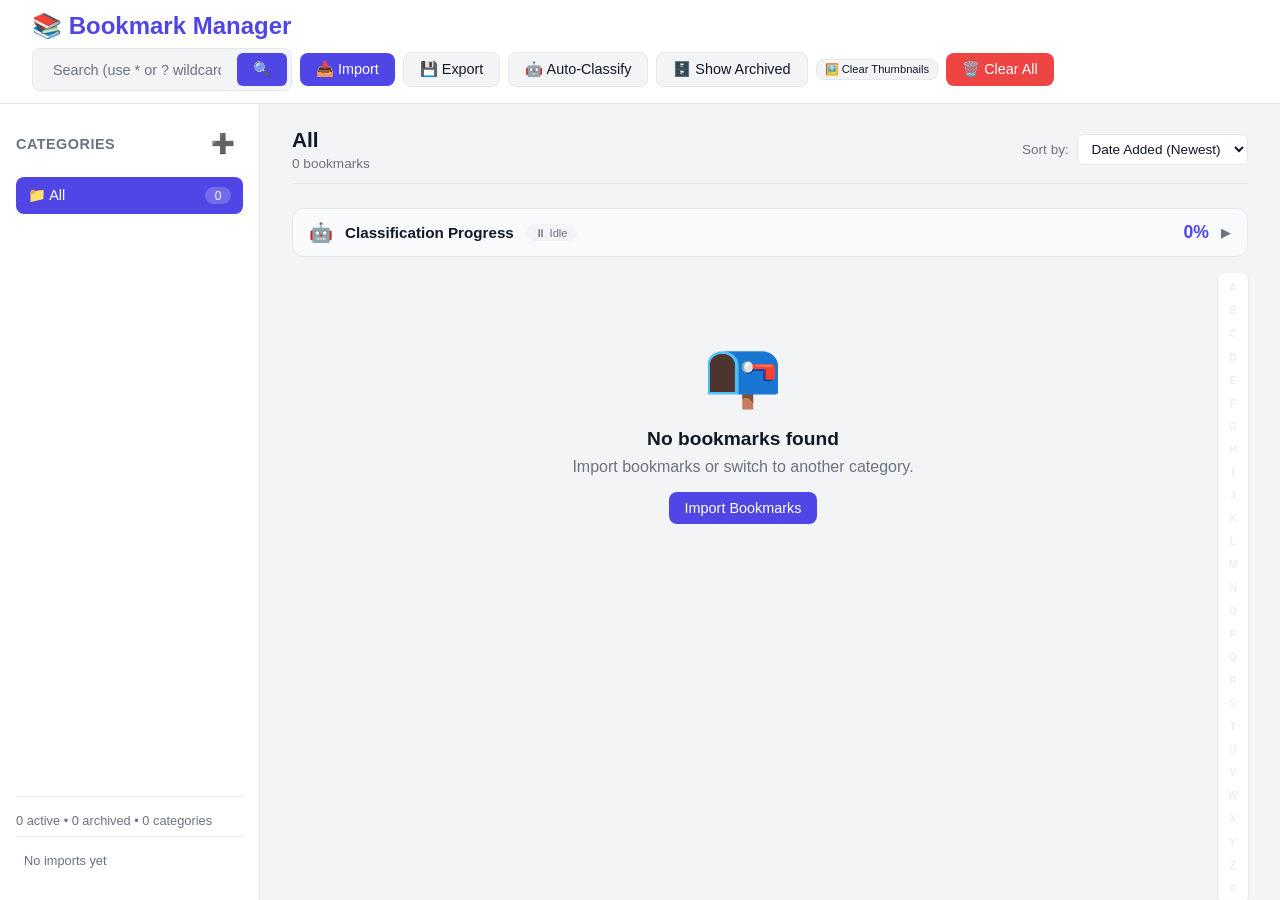
==== index.html @ 61128fd0 "Initialcommit: Easy Bookmark Manager with AI categorization" ====
<!DOCTYPE html>
<html lang="en">
<head>
    <meta charset="UTF-8">
    <meta name="viewport" content="width=device-width, initial-scale=1.0">
    <title>Bookmark Manager</title>
    <link rel="stylesheet" href="css/style.css">
</head>
<body>
    <div class="app-container">
        <!-- Header -->
        <header class="header">
            <div class="header-left">
                <h1>📚 Bookmark Manager</h1>
            </div>
            <div class="header-right">
                <div class="search-container">
                    <input type="text" id="searchInput" placeholder="Search (use * or ? wildcards)...">
                    <button id="searchBtn">🔍</button>
                </div>
                <button id="importBtn" class="btn btn-primary">📥 Import</button>
                <button id="exportBtn" class="btn btn-secondary">💾 Export</button>
                <button id="classifyBtn" class="btn btn-secondary">🤖 Auto-Classify</button>
                <button id="showArchivedBtn" class="btn btn-secondary">🗄️ Show Archived</button>
                <button id="clearThumbnailCacheBtn" class="btn btn-secondary" style="font-size:0.7rem; padding:0.2rem 0.5rem;">🖼️ Clear Thumbnails</button>
                <button id="clearAllBtn" class="btn btn-danger">🗑️ Clear All</button>
            </div>
        </header>

        <!-- Main Layout -->
        <div class="main-layout">
            <!-- Left Sidebar - Categories -->
            <aside class="sidebar">
                <div class="categories-header">
                    <h2>Categories</h2>
                    <button id="addCategoryBtn" class="btn-icon">➕</button>
                </div>
                <ul class="categories-list" id="categoriesList">
                    <!-- Categories rendered by JS -->
                </ul>
                <div class="sidebar-footer">
                    <div class="stats" id="stats"></div>
                    <div id="importHistory"></div>
                </div>
            </aside>

            <!-- Right Content - Bookmark Grid -->
            <main class="content">
                <div class="content-header">
                    <div class="left">
                        <h2 id="currentCategoryTitle">All Bookmarks</h2>
                        <span id="bookmarkCount">0 bookmarks</span>
                    </div>
                    <div class="right">
                        <label style="font-size: 0.85rem; color: var(--text-secondary);">Sort by:</label>
                        <select id="sortSelect">
                            <option value="date-desc">Date Added (Newest)</option>
                            <option value="date-asc">Date Added (Oldest)</option>
                            <option value="title">Title</option>
                            <option value="url">URL</option>
                            <option value="category">Category</option>
                        </select>
                    </div>
                </div>

                <!-- Classification Progress Section -->
                <div class="progress-section">
                    <div class="progress-header" id="progressToggle">
                        <div class="left">
                            <span class="icon">🤖</span>
                            <span class="title">Classification Progress</span>
                            <span class="status-badge idle" id="progressStatusBadge">⏸ Idle</span>
                        </div>
                        <div class="right">
                            <span class="percentage" id="progressPercentage">0%</span>
                            <span class="toggle-icon" id="progressToggleIcon">▶</span>
                        </div>
                    </div>
                    <div class="progress-body" id="progressBody">
                        <div class="progress-bar-container">
                            <div class="progress-bar" id="progressBar"></div>
                        </div>
                        <div class="progress-details">
                            <div class="counts">
                                <span>📚 Total: <span class="number" id="progressTotal">0</span></span>
                                <span>✅ Classified: <span class="number" id="progressClassified">0</span></span>
                                <span>⏳ Remaining: <span class="number" id="progressRemaining">0</span></span>
                            </div>
                            <div class="eta" id="progressEta">⏸ Waiting...</div>
                        </div>
                        <div class="steps">
                            <div class="step" id="step1">
                                <span class="step-icon">📚</span>
                                <span>Load Bookmarks</span>
                                <span class="step-check">✓</span>
                            </div>
                            <div class="step" id="step2">
                                <span class="step-icon">⏳</span>
                                <span>Classifying</span>
                            </div>
                            <div class="step" id="step3">
                                <span class="step-icon">⏳</span>
                                <span>Applying Categories</span>
                            </div>
                            <div class="step" id="step4">
                                <span class="step-icon">⏳</span>
                                <span>Done</span>
                            </div>
                        </div>
                        <div class="log-section" id="progressLog">
                            <div class="log-entry">
                                <span class="time">[--:--:--]</span>
                                <span class="level-info">ℹ️</span>
                                <span>Waiting to start classification...</span>
                            </div>
                        </div>
                        <div class="progress-controls">
                            <button class="btn-sm btn-primary-sm" id="progressStartBtn">▶ Start</button>
                            <button class="btn-sm btn-secondary-sm" id="progressPauseBtn" disabled>⏸ Pause</button>
                            <button class="btn-sm btn-danger-sm" id="progressStopBtn" disabled>⏹ Stop</button>
                            <button class="btn-sm btn-secondary-sm" id="progressClearLogBtn">🗑️ Clear Log</button>
                            <button class="btn-sm btn-secondary-sm" id="downloadErrorLogBtn">📥 Download Error Log</button>
                        </div>
                        <div class="progress-stats">
                            <span>⚡ API Calls: <span class="stat-value" id="progressApiCalls">0</span></span>
                            <span>📊 Speed: <span class="stat-value" id="progressSpeed">0</span> bookmarks/sec</span>
                            <span>⏱️ Elapsed: <span class="stat-value" id="progressElapsed">00:00:00</span></span>
                        </div>
                    </div>
                </div>

                <!-- Content with Alphabet Navigation -->
                <div class="content-with-nav">
                    <div class="content-main">
                        <div class="bookmarks-grid" id="bookmarksGrid">
                            <!-- Bookmarks rendered by JS -->
                        </div>
                    </div>
                    <div class="alphabet-nav" id="alphabetNav">
                        <!-- Alphabet letters rendered by JS -->
                    </div>
                </div>
            </main>
        </div>
    </div>

    <!-- Modal for Import/Export -->
    <div id="modal" class="modal" style="display:none;">
        <div class="modal-content">
            <div class="modal-header">
                <h2 id="modalTitle">Import/Export</h2>
                <button class="modal-close" onclick="document.getElementById('modal').style.display='none'">&times;</button>
            </div>
            <div class="modal-body" id="modalBody">
                <!-- Dynamic content -->
            </div>
        </div>
    </div>

    <!-- Hidden file input for importing -->
    <input type="file" id="fileInput" accept=".html,.htm,.json" style="display: none;">

    <!-- Popup Overlay -->
    <div class="popup-overlay" id="popupOverlay"></div>

    <!-- Import Map for DeepSeek -->
    <script type="importmap">
        {
            "imports": {
                "deepseek": "https://cdn.jsdelivr.net/npm/deepseek-api@1.0.0/dist/index.js"
            }
        }
    </script>

    <!-- Main App Script -->
    <script type="module" src="js/app.js"></script>
    <!-- Expand View Container -->
    <div id="expandViewContainer"></div>
</body>
</html>
---- css/style.css ----
/* ========================================
   📚 Bookmark Manager - Main CSS
   ======================================== */

/* ===== BASE ===== */
@import 'base/reset.css';
@import 'base/typography.css';
@import 'base/layout.css';

/* ===== COMPONENTS ===== */
@import 'components/buttons.css';
@import 'components/search.css';
@import 'components/navigation.css';
@import 'components/grid.css';
@import 'components/cards.css';
@import 'components/stacks.css';
@import 'components/badges.css';
@import 'components/popups.css';
@import 'components/expand-view.css';   /* NEW */
@import 'components/modals.css';
@import 'components/progress.css';
@import 'components/import-history.css';
@import 'components/toast.css';

/* ===== RESPONSIVE ===== */
@import 'responsive/media-queries.css';
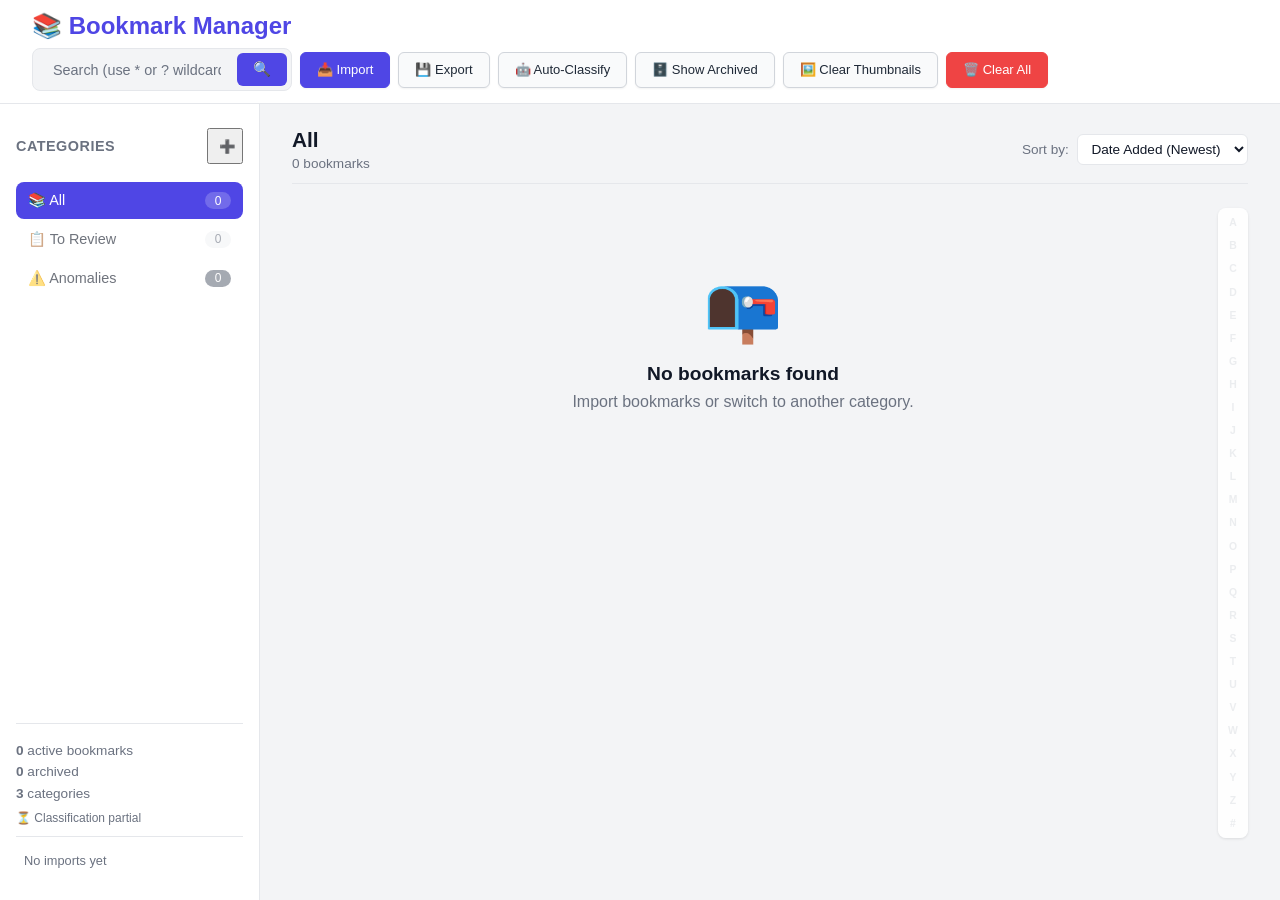
==== commit e78b4bac: "Refactoring, bug fixes, new features galore!" ====
--- a/index.html
+++ b/index.html
@@ -60,6 +60,20 @@
                             <option value="url">URL</option>
                             <option value="category">Category</option>
                         </select>
+                    </div>
+                </div>
+
+                <!-- Action Bar for Bulk Selection -->
+                <div class="action-bar" id="actionBar">
+                    <div class="action-left">
+                        <input type="checkbox" id="selectAll" title="Select all visible bookmarks">
+                        <span id="selectionCount">0 selected</span>
+                    </div>
+                    <div class="action-right">
+                        <button id="bulkArchiveBtn" class="btn btn-secondary" disabled title="Archive selected bookmarks">📥 Archive</button>
+                        <button id="bulkDeleteBtn" class="btn btn-danger" disabled title="Delete selected bookmarks">🗑️ Delete</button>
+                        <button id="bulkReclassifyBtn" class="btn btn-secondary" disabled title="Reclassify selected bookmarks">🤖 Reclassify</button>
+                        <button id="clearSelectionBtn" class="btn btn-secondary" style="display:none;" title="Clear selection">✕ Clear</button>
                     </div>
                 </div>
 
@@ -163,7 +177,9 @@
     <!-- Popup Overlay -->
     <div class="popup-overlay" id="popupOverlay"></div>
 
-    <!-- Import Map for DeepSeek -->
+    <!-- Expand View Container -->
+    <div id="expandViewContainer"></div>
+
     <script type="importmap">
         {
             "imports": {
@@ -174,7 +190,5 @@
 
     <!-- Main App Script -->
     <script type="module" src="js/app.js"></script>
-    <!-- Expand View Container -->
-    <div id="expandViewContainer"></div>
 </body>
 </html>
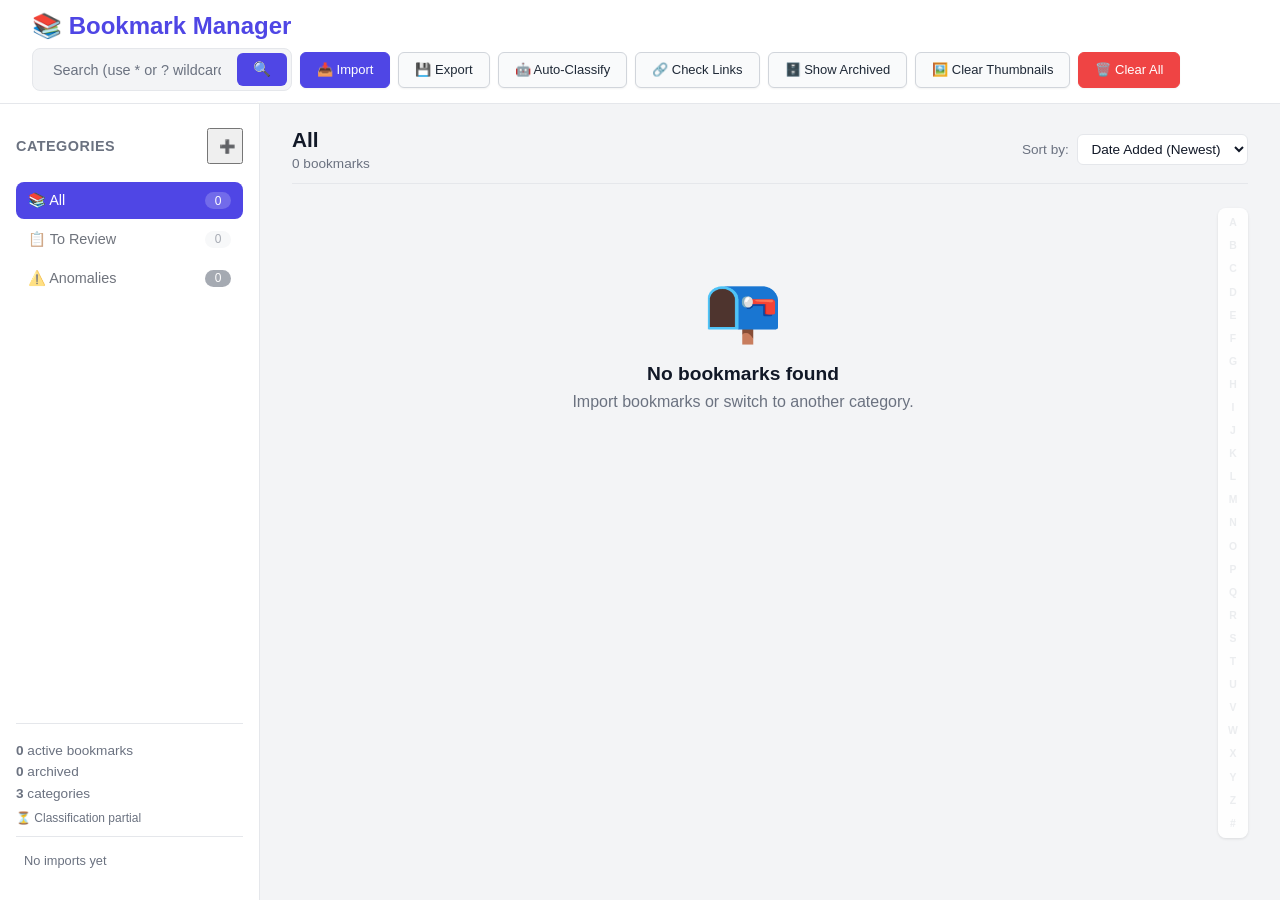
==== commit 32ada493: "Updated project summary, testing guide and index.html." ====
--- a/index.html
+++ b/index.html
@@ -21,8 +21,9 @@
                 <button id="importBtn" class="btn btn-primary">📥 Import</button>
                 <button id="exportBtn" class="btn btn-secondary">💾 Export</button>
                 <button id="classifyBtn" class="btn btn-secondary">🤖 Auto-Classify</button>
+                <button id="checkLinksBtn" class="btn btn-secondary">🔗 Check Links</button>
                 <button id="showArchivedBtn" class="btn btn-secondary">🗄️ Show Archived</button>
-                <button id="clearThumbnailCacheBtn" class="btn btn-secondary" style="font-size:0.7rem; padding:0.2rem 0.5rem;">🖼️ Clear Thumbnails</button>
+                <button id="clearThumbnailCacheBtn" class="btn btn-secondary">🖼️ Clear Thumbnails</button>
                 <button id="clearAllBtn" class="btn btn-danger">🗑️ Clear All</button>
             </div>
         </header>
@@ -68,12 +69,13 @@
                     <div class="action-left">
                         <input type="checkbox" id="selectAll" title="Select all visible bookmarks">
                         <span id="selectionCount">0 selected</span>
+                        <button id="clearSelectionBtn" class="btn btn-secondary" style="display:none;" title="Clear selection">✕ Clear</button>
                     </div>
                     <div class="action-right">
                         <button id="bulkArchiveBtn" class="btn btn-secondary" disabled title="Archive selected bookmarks">📥 Archive</button>
+                        <button id="bulkUnarchiveBtn" class="btn btn-secondary" disabled title="Unarchive selected bookmarks">📤 Unarchive</button>
                         <button id="bulkDeleteBtn" class="btn btn-danger" disabled title="Delete selected bookmarks">🗑️ Delete</button>
-                        <button id="bulkReclassifyBtn" class="btn btn-secondary" disabled title="Reclassify selected bookmarks">🤖 Reclassify</button>
-                        <button id="clearSelectionBtn" class="btn btn-secondary" style="display:none;" title="Clear selection">✕ Clear</button>
+                        <button id="bulkMoveBtn" class="btn btn-secondary" disabled title="Move selected bookmarks to another category">📂 Move To</button>
                     </div>
                 </div>
 
@@ -171,6 +173,142 @@
         </div>
     </div>
 
+    <!-- Link Check Configuration Modal -->
+    <div id="linkCheckConfigModal" class="modal" style="display:none;">
+        <div class="modal-content" style="max-width: 650px;">
+            <div class="modal-header">
+                <h2>🔗 Check Links for Broken URLs</h2>
+                <button class="modal-close" onclick="closeLinkCheckConfig()">&times;</button>
+            </div>
+            <div class="modal-body" style="padding: 1.5rem;">
+
+                <!-- Warning Section -->
+                <div style="background: #FEF3C7; border-left: 4px solid #F59E0B; padding: 0.75rem 1rem; border-radius: 4px; margin-bottom: 1.25rem;">
+                    <strong style="color: #92400E;">⚠️ About This Tool</strong>
+                    <p style="font-size: 0.85rem; color: #78350F; margin-top: 0.25rem;">
+                        This tool checks all your bookmarks by making HTTP requests to each URL.
+                        Choose a speed that matches your environment.
+                    </p>
+                </div>
+
+                <!-- Stats -->
+                <div style="display: flex; gap: 1.5rem; margin-bottom: 1.25rem; flex-wrap: wrap; font-size: 0.9rem; background: #F9FAFB; padding: 0.75rem 1rem; border-radius: 6px;">
+                    <span>📊 <strong id="configTotalBookmarks">0</strong> bookmarks</span>
+                    <span>⏱️ Est. time: <strong id="estTimeDisplay">2-20 min</strong></span>
+                    <span style="color: var(--text-secondary);">💡 Change speed below</span>
+                </div>
+
+                <!-- Speed Options -->
+                <div style="margin-bottom: 1.25rem;">
+                    <label style="font-weight: 600; font-size: 0.9rem; display: block; margin-bottom: 0.5rem;">🚀 Scanning Speed</label>
+
+                    <div style="display: flex; flex-direction: column; gap: 0.4rem;">
+                        <label style="display: flex; align-items: center; gap: 0.75rem; padding: 0.4rem 0.6rem; border-radius: 6px; cursor: pointer; background: #EEF2FF; border: 2px solid #4F46E5;">
+                            <input type="radio" name="scanSpeed" value="fast" checked>
+                            <div>
+                                <strong style="font-size: 0.9rem;">Fast</strong>
+                                <span style="font-size: 0.75rem; color: #6B7280; margin-left: 0.5rem;">(1-2 min)</span>
+                                <br>
+                                <span style="font-size: 0.7rem; color: #DC2626;">⚠️ Aggressive - may trigger rate limits on shared hosting</span>
+                            </div>
+                        </label>
+
+                        <label style="display: flex; align-items: center; gap: 0.75rem; padding: 0.4rem 0.6rem; border-radius: 6px; cursor: pointer; border: 1px solid #E5E7EB;">
+                            <input type="radio" name="scanSpeed" value="balanced">
+                            <div>
+                                <strong style="font-size: 0.9rem;">Balanced</strong>
+                                <span style="font-size: 0.75rem; color: #6B7280; margin-left: 0.5rem;">(3-5 min)</span>
+                                <br>
+                                <span style="font-size: 0.7rem; color: #059669;">✅ Safe for most users</span>
+                            </div>
+                        </label>
+
+                        <label style="display: flex; align-items: center; gap: 0.75rem; padding: 0.4rem 0.6rem; border-radius: 6px; cursor: pointer; border: 1px solid #E5E7EB;">
+                            <input type="radio" name="scanSpeed" value="safe">
+                            <div>
+                                <strong style="font-size: 0.9rem;">Safe</strong>
+                                <span style="font-size: 0.75rem; color: #6B7280; margin-left: 0.5rem;">(8-10 min)</span>
+                                <br>
+                                <span style="font-size: 0.7rem; color: #059669;">✅ Safe for shared hosting</span>
+                            </div>
+                        </label>
+
+                        <label style="display: flex; align-items: center; gap: 0.75rem; padding: 0.4rem 0.6rem; border-radius: 6px; cursor: pointer; border: 1px solid #E5E7EB;">
+                            <input type="radio" name="scanSpeed" value="very-safe">
+                            <div>
+                                <strong style="font-size: 0.9rem;">Very Safe</strong>
+                                <span style="font-size: 0.75rem; color: #6B7280; margin-left: 0.5rem;">(15-20 min)</span>
+                                <br>
+                                <span style="font-size: 0.7rem; color: #059669;">✅ Safest - minimal server load</span>
+                            </div>
+                        </label>
+                    </div>
+                </div>
+
+                <!-- Safety Options -->
+                <div style="margin-bottom: 1.25rem;">
+                    <label style="font-weight: 600; font-size: 0.9rem; display: block; margin-bottom: 0.5rem;">🛡️ Safety Options</label>
+
+                    <div style="display: flex; flex-direction: column; gap: 0.3rem;">
+                        <label style="display: flex; align-items: center; gap: 0.5rem; cursor: pointer; font-size: 0.85rem;">
+                            <input type="checkbox" id="adaptiveBackoff" checked>
+                            ✅ Automatically slow down if errors occur <span style="color: #6B7280; font-size: 0.75rem;">(recommended)</span>
+                        </label>
+
+                        <label style="display: flex; align-items: center; gap: 0.5rem; cursor: pointer; font-size: 0.85rem;">
+                            <input type="checkbox" id="skipChecked">
+                            🔄 Skip already checked links (re-check only)
+                        </label>
+
+                        <label style="display: flex; align-items: center; gap: 0.5rem; cursor: pointer; font-size: 0.85rem;">
+                            <input type="checkbox" id="showAdvanced">
+                            ⚙️ Show advanced settings
+                        </label>
+                    </div>
+                </div>
+
+                <!-- Summary -->
+                <div style="background: #F3F4F6; border-radius: 6px; padding: 0.75rem 1rem; margin-bottom: 1rem;">
+                    <div style="font-weight: 600; font-size: 0.85rem; margin-bottom: 0.25rem;">📝 Summary</div>
+                    <div style="font-size: 0.8rem; color: #4B5563; display: grid; grid-template-columns: 1fr 1fr; gap: 0.25rem;">
+                        <span>Mode: <strong id="summaryMode">Fast</strong></span>
+                        <span>Batch Size: <strong id="summaryBatch">15</strong></span>
+                        <span>Delay: <strong id="summaryDelay">200ms</strong></span>
+                        <span>Timeout: <strong id="summaryTimeout">5s</strong></span>
+                    </div>
+                </div>
+
+                <!-- Advanced Settings (hidden by default) -->
+                <div id="advancedSettings" style="display: none; border-top: 1px solid #E5E7EB; padding-top: 1rem; margin-top: 0.5rem;">
+                    <div style="font-weight: 600; font-size: 0.85rem; margin-bottom: 0.5rem;">⚙️ Advanced Settings</div>
+                    <div style="display: grid; grid-template-columns: 1fr 1fr; gap: 0.5rem; font-size: 0.85rem;">
+                        <div>
+                            <label>Batch Size</label>
+                            <input type="number" id="advBatchSize" value="15" min="1" max="50" style="width: 100%; padding: 0.2rem 0.4rem; border: 1px solid #E5E7EB; border-radius: 4px;">
+                        </div>
+                        <div>
+                            <label>Delay (ms)</label>
+                            <input type="number" id="advDelay" value="200" min="50" max="5000" style="width: 100%; padding: 0.2rem 0.4rem; border: 1px solid #E5E7EB; border-radius: 4px;">
+                        </div>
+                        <div>
+                            <label>Timeout (s)</label>
+                            <input type="number" id="advTimeout" value="5" min="2" max="30" style="width: 100%; padding: 0.2rem 0.4rem; border: 1px solid #E5E7EB; border-radius: 4px;">
+                        </div>
+                        <div>
+                            <label>Max Retries</label>
+                            <input type="number" id="advRetries" value="2" min="0" max="5" style="width: 100%; padding: 0.2rem 0.4rem; border: 1px solid #E5E7EB; border-radius: 4px;">
+                        </div>
+                    </div>
+                </div>
+
+            </div>
+            <div class="modal-footer" style="padding: 1rem 1.5rem; border-top: 1px solid #E5E7EB; display: flex; justify-content: flex-end; gap: 0.5rem;">
+                <button class="btn btn-secondary" onclick="closeLinkCheckConfig()">Cancel</button>
+                <button class="btn btn-primary" id="startScanBtn">🔍 Start Scan</button>
+            </div>
+        </div>
+    </div>
+
     <!-- Hidden file input for importing -->
     <input type="file" id="fileInput" accept=".html,.htm,.json" style="display: none;">
 
@@ -189,6 +327,6 @@
     </script>
 
     <!-- Main App Script -->
-    <script type="module" src="js/app.js"></script>
+    <script type="module" src="js/app.js?v=2"></script>
 </body>
 </html>
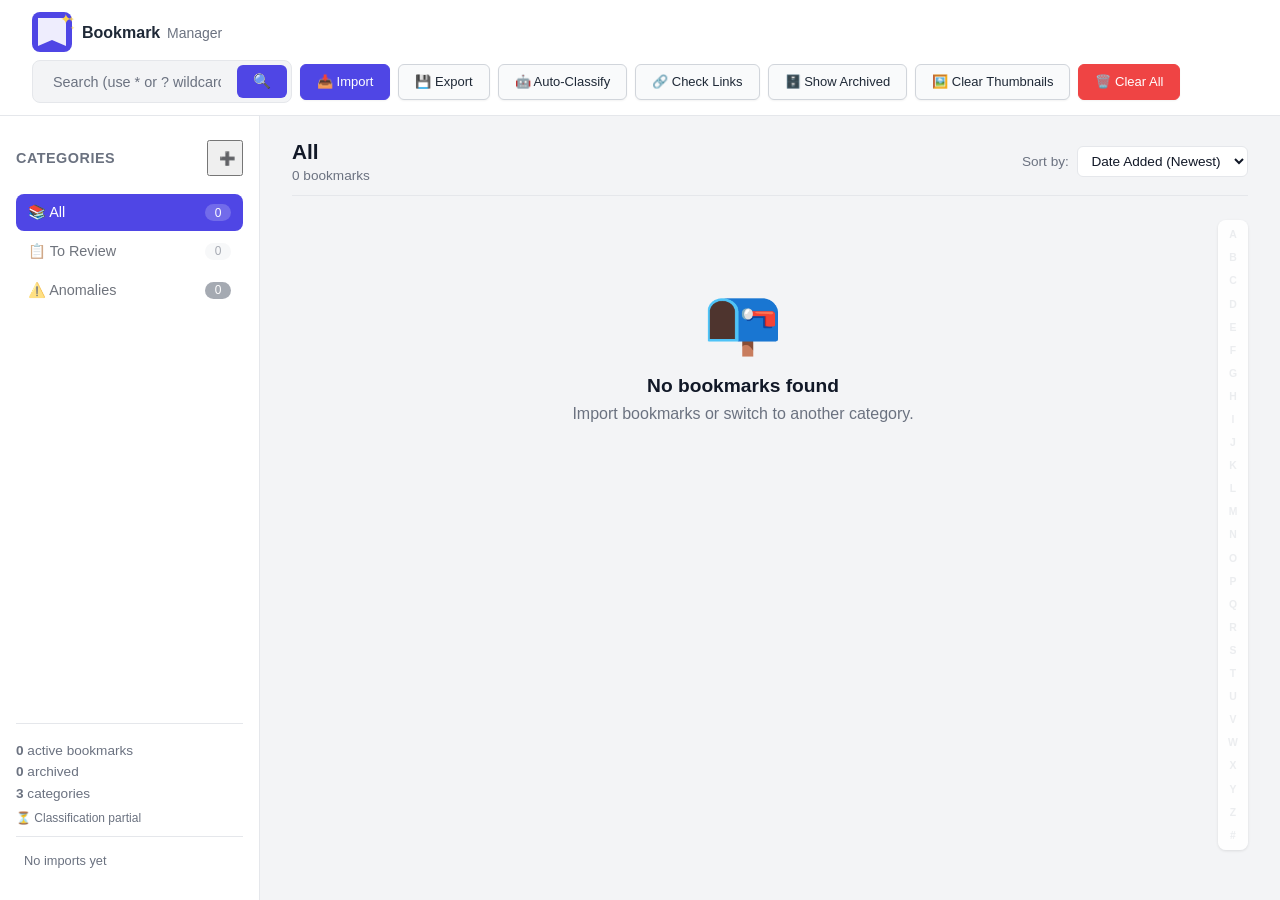
==== commit 86dbb000: "Added logo and favico." ====
--- a/index.html
+++ b/index.html
@@ -5,14 +5,20 @@
     <meta name="viewport" content="width=device-width, initial-scale=1.0">
     <title>Bookmark Manager</title>
     <link rel="stylesheet" href="css/style.css">
+    <!-- Favicon -->
+	<link rel="icon" type="image/svg+xml" href="assets/favicon.svg">
+	<link rel="icon" type="image/png" sizes="32x32" href="assets/favicon-32.png">
+	<link rel="icon" type="image/png" sizes="16x16" href="assets/favicon-16.png">
+<link rel="apple-touch-icon" sizes="180x180" href="assets/apple-touch-icon.png">
 </head>
 <body>
     <div class="app-container">
         <!-- Header -->
         <header class="header">
             <div class="header-left">
-                <h1>📚 Bookmark Manager</h1>
-            </div>
+			    <img src="assets/logo.svg" alt="Bookmark Manager" height="40" style="display:block;">
+			    <h1 style="display:none;">Bookmark Manager</h1>
+				</div>
             <div class="header-right">
                 <div class="search-container">
                     <input type="text" id="searchInput" placeholder="Search (use * or ? wildcards)...">
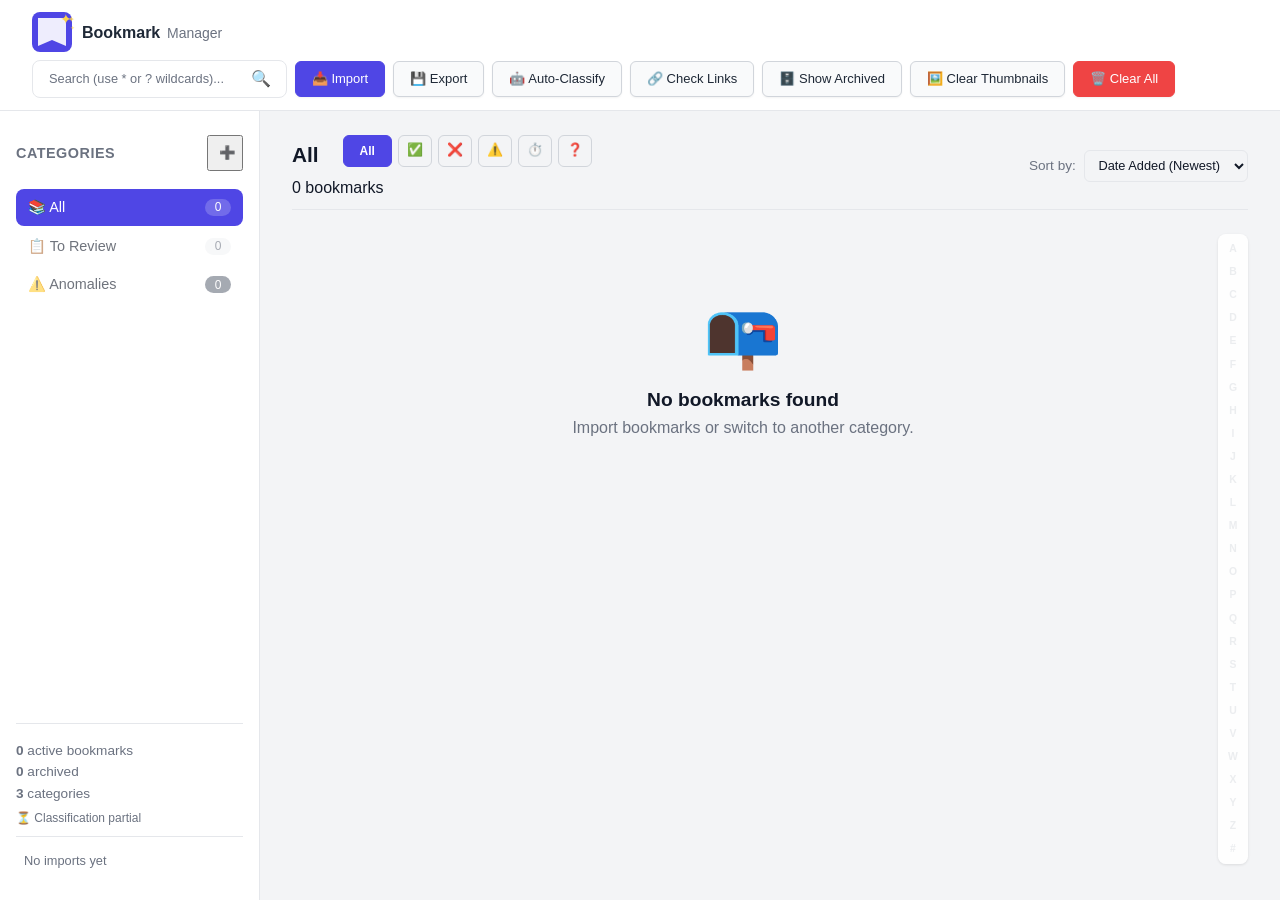
==== commit 250f3f81: "UI fixes and added filtering." ====
--- a/index.html
+++ b/index.html
@@ -53,22 +53,32 @@
 
             <!-- Right Content - Bookmark Grid -->
             <main class="content">
-                <div class="content-header">
-                    <div class="left">
-                        <h2 id="currentCategoryTitle">All Bookmarks</h2>
-                        <span id="bookmarkCount">0 bookmarks</span>
-                    </div>
-                    <div class="right">
-                        <label style="font-size: 0.85rem; color: var(--text-secondary);">Sort by:</label>
-                        <select id="sortSelect">
-                            <option value="date-desc">Date Added (Newest)</option>
-                            <option value="date-asc">Date Added (Oldest)</option>
-                            <option value="title">Title</option>
-                            <option value="url">URL</option>
-                            <option value="category">Category</option>
-                        </select>
-                    </div>
-                </div>
+				<div class="content-header">
+					<div class="left">
+						<div class="left-top">
+							<h2 id="currentCategoryTitle">All Bookmarks</h2>
+							<div class="status-filters" id="statusFilters">
+								<button class="status-filter active" data-status="all">All</button>
+								<button class="status-filter" data-status="verified">✅</button>
+								<button class="status-filter" data-status="broken">❌</button>
+								<button class="status-filter" data-status="redirect">⚠️</button>
+								<button class="status-filter" data-status="timeout">⏱️</button>
+								<button class="status-filter" data-status="error">❓</button>
+							</div>
+						</div>
+						<span id="bookmarkCount">0 bookmarks</span>
+					</div>
+					<div class="right">
+						<label style="font-size: 0.85rem; color: var(--text-secondary);">Sort by:</label>
+						<select id="sortSelect" class="sort-select">
+							<option value="date-desc">Date Added (Newest)</option>
+							<option value="date-asc">Date Added (Oldest)</option>
+							<option value="title">Title</option>
+							<option value="url">URL</option>
+							<option value="category">Category</option>
+						</select>
+					</div>
+				</div>
 
                 <!-- Action Bar for Bulk Selection -->
                 <div class="action-bar" id="actionBar">
